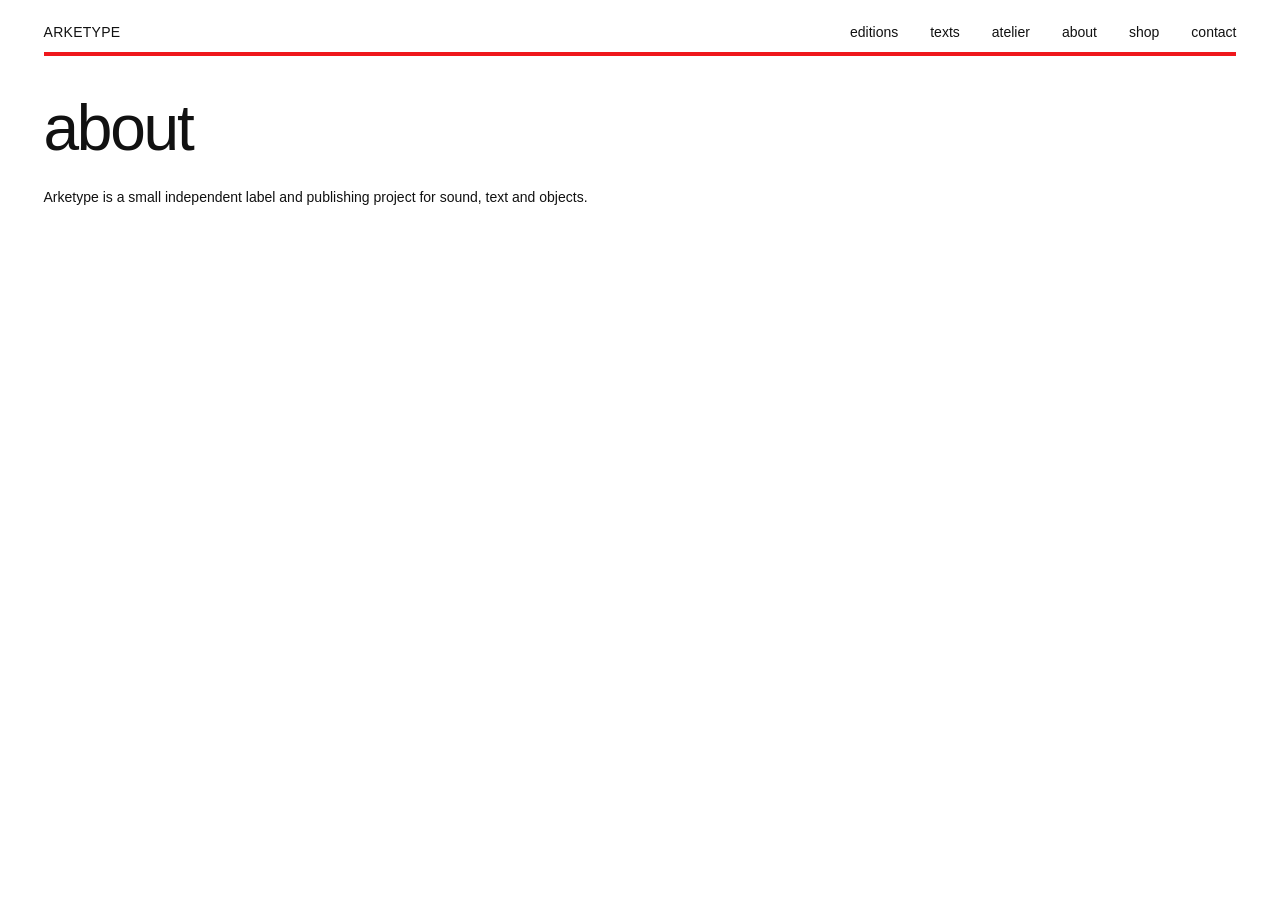
==== about/index.html @ ccad7f9d "Add about page" ====
<!doctype html><html lang="en"><head><meta charset="utf-8"><meta name="viewport" content="width=device-width,initial-scale=1"><title>Arketype — About</title><link rel="stylesheet" href="/styles.css"></head><body><header class="site-header"><a class="wordmark" href="/">ARKETYPE</a><nav class="nav"><a href="/editions/">editions</a><a href="/texts/">texts</a><a href="/atelier/">atelier</a><a href="/about/">about</a><a href="/shop/">shop</a><a href="/contact/">contact</a></nav></header><main class="page"><h1 class="page-title">about</h1><p class="page-note">Arketype is a small independent label and publishing project for sound, text and objects.</p></main></body></html>
---- styles.css ----
:root {
  --ink: #111;
  --red: #ef171c;
  --line: 4px;
  --pad-x: clamp(20px, 3.4vw, 56px);
  --header-y: 24px;
}

* { box-sizing: border-box; }

html, body { min-height: 100%; }

body {
  margin: 0;
  background: #fff;
  color: var(--ink);
  font-family: Helvetica, Arial, sans-serif;
  font-size: 14px;
  -webkit-font-smoothing: antialiased;
}

a { color: inherit; text-decoration: none; }

.site-header {
  display: flex;
  align-items: baseline;
  justify-content: space-between;
  gap: 32px;
  padding: var(--header-y) var(--pad-x) 12px;
}

.wordmark {
  font-size: 14px;
  line-height: 1;
  letter-spacing: .02em;
  font-weight: 400;
  white-space: nowrap;
}

.nav {
  display: flex;
  align-items: baseline;
  gap: clamp(20px, 2.5vw, 40px);
  margin-left: auto;
}

.nav a { font-size: 14px; }
.nav a:hover, .wordmark:hover { opacity: .55; }

.home-grid {
  position: relative;
  display: grid;
  grid-template-columns: minmax(0, 1fr) clamp(220px, 19vw, 310px);
  min-height: calc(100vh - 82px);
  margin: 0 var(--pad-x) var(--pad-x);
  border: var(--line) solid var(--red);
}

.main-field {
  position: relative;
  min-height: 720px;
  border-right: var(--line) solid var(--red);
  overflow: hidden;
}

.side-field {
  display: grid;
  grid-template-rows: .95fr 1.05fr;
}

.side-cell:first-child { border-bottom: var(--line) solid var(--red); }

.geometry {
  position: absolute;
  background: var(--red);
  transform-origin: left center;
}

.geometry-diagonal {
  top: 64px;
  left: 0;
  width: 360px;
  height: var(--line);
  transform: rotate(45deg);
}

.geometry-vertical {
  top: 318px;
  left: 270px;
  width: var(--line);
  height: calc(100% - 318px);
}

.geometry-horizontal {
  top: 318px;
  left: 270px;
  width: min(42vw, 510px);
  height: var(--line);
}

.page {
  min-height: calc(100vh - 82px);
  margin: 0 var(--pad-x) var(--pad-x);
  border-top: var(--line) solid var(--red);
  padding: 42px 0 80px;
}

.page-title {
  margin: 0;
  font-size: clamp(28px, 5vw, 72px);
  line-height: .95;
  font-weight: 400;
  letter-spacing: -.035em;
}

.page-note {
  max-width: 38rem;
  margin-top: 28px;
  line-height: 1.45;
}

@media (max-width: 760px) {
  :root { --line: 3px; }

  .site-header {
    align-items: flex-start;
    flex-direction: column;
    gap: 16px;
  }

  .nav {
    width: 100%;
    gap: 14px 20px;
    flex-wrap: wrap;
  }

  .home-grid {
    grid-template-columns: 1fr;
  }

  .main-field {
    min-height: 68vh;
    border-right: 0;
    border-bottom: var(--line) solid var(--red);
  }

  .side-field {
    min-height: 260px;
    grid-template-columns: 1fr 1fr;
    grid-template-rows: 1fr;
  }

  .side-cell:first-child {
    border-bottom: 0;
    border-right: var(--line) solid var(--red);
  }

  .geometry-diagonal {
    width: 260px;
    top: 48px;
  }

  .geometry-vertical,
  .geometry-horizontal {
    top: 232px;
    left: 184px;
  }

  .geometry-vertical { height: calc(100% - 232px); }
  .geometry-horizontal { width: 42vw; }
}
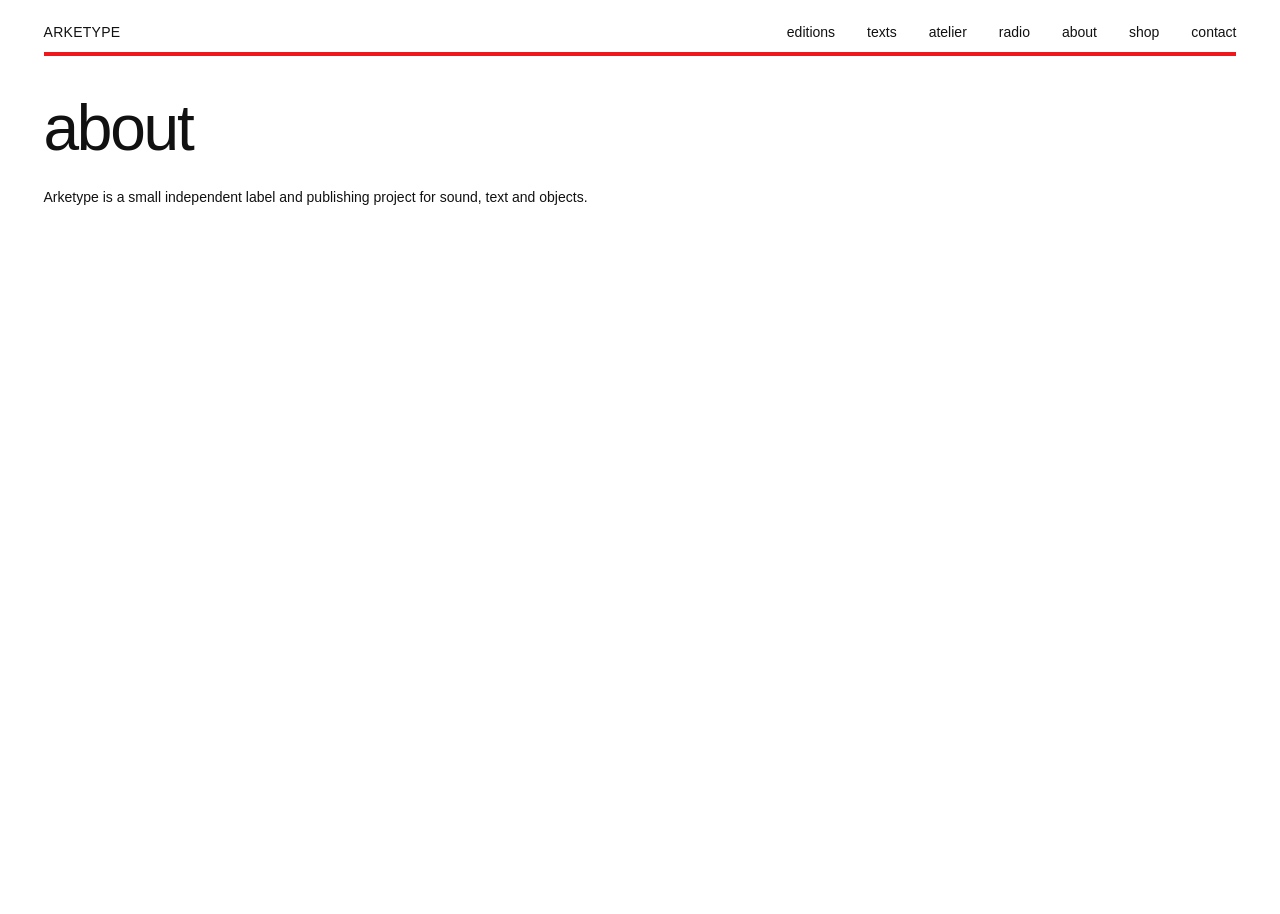
==== commit 7c0b76fa: "Add radio to navigation" ====
--- a/about/index.html
+++ b/about/index.html
@@ -1 +1 @@
-<!doctype html><html lang="en"><head><meta charset="utf-8"><meta name="viewport" content="width=device-width,initial-scale=1"><title>Arketype — About</title><link rel="stylesheet" href="/styles.css"></head><body><header class="site-header"><a class="wordmark" href="/">ARKETYPE</a><nav class="nav"><a href="/editions/">editions</a><a href="/texts/">texts</a><a href="/atelier/">atelier</a><a href="/about/">about</a><a href="/shop/">shop</a><a href="/contact/">contact</a></nav></header><main class="page"><h1 class="page-title">about</h1><p class="page-note">Arketype is a small independent label and publishing project for sound, text and objects.</p></main></body></html>+<!doctype html><html lang="en"><head><meta charset="utf-8"><meta name="viewport" content="width=device-width,initial-scale=1"><title>Arketype — About</title><link rel="stylesheet" href="/styles.css"></head><body><header class="site-header"><a class="wordmark" href="/">ARKETYPE</a><nav class="nav"><a href="/editions/">editions</a><a href="/texts/">texts</a><a href="/atelier/">atelier</a><a href="/radio/">radio</a><a href="/about/">about</a><a href="/shop/">shop</a><a href="/contact/">contact</a></nav></header><main class="page"><h1 class="page-title">about</h1><p class="page-note">Arketype is a small independent label and publishing project for sound, text and objects.</p></main></body></html>
--- a/styles.css
+++ b/styles.css
@@ -73,29 +73,33 @@
 .geometry {
   position: absolute;
   background: var(--red);
-  transform-origin: left center;
+  transform-origin: left top;
 }
 
 .geometry-diagonal {
   top: 64px;
   left: 0;
-  width: 360px;
+  width: 364.6px;
   height: var(--line);
   transform: rotate(45deg);
+  clip-path: polygon(0 0, calc(100% - var(--line)) 0, 100% 100%, var(--line) 100%);
+  z-index: 0;
 }
 
 .geometry-vertical {
   top: 318px;
-  left: 270px;
+  left: 255px;
   width: var(--line);
   height: calc(100% - 318px);
+  z-index: 1;
 }
 
 .geometry-horizontal {
   top: 318px;
-  left: 270px;
+  left: 255px;
   width: min(42vw, 510px);
   height: var(--line);
+  z-index: 1;
 }
 
 .page {
@@ -156,7 +160,7 @@
   }
 
   .geometry-diagonal {
-    width: 260px;
+    width: 263.2px;
     top: 48px;
   }
 
